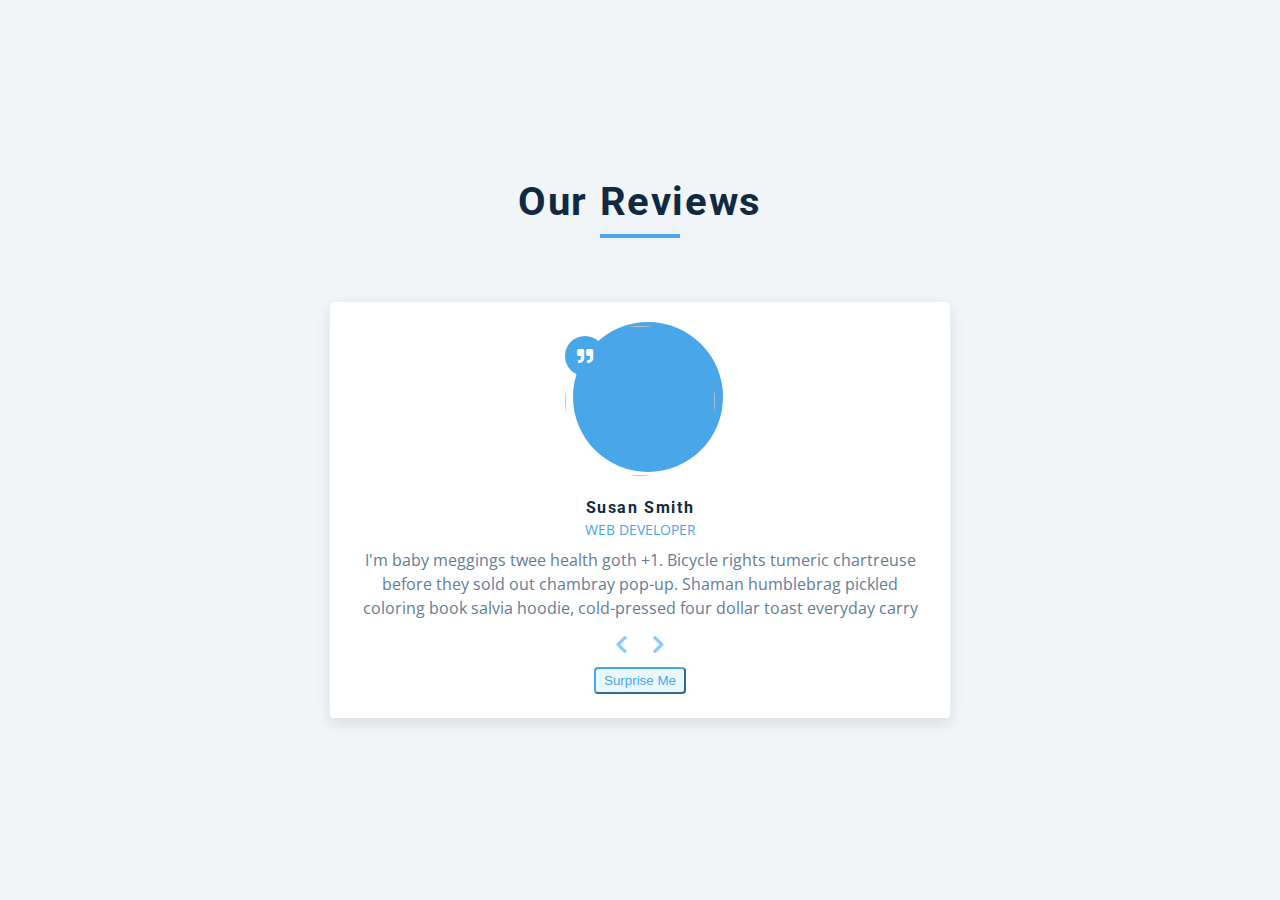
==== 03-reviews/final/index.html @ 078c7f58 "basic projects" ====
<!DOCTYPE html>
<html lang="en">
  <head>
    <meta charset="UTF-8" />
    <meta name="viewport" content="width=device-width, initial-scale=1.0" />
    <title>Starter</title>
    <!-- font-awesome -->
    <link
      rel="stylesheet"
      href="https://cdnjs.cloudflare.com/ajax/libs/font-awesome/5.14.0/css/all.min.css"
    />

    <!-- styles -->
    <link rel="stylesheet" href="styles.css" />
  </head>
  <body>
    <main>
      <section class="container">
        <!-- title -->
        <div class="title">
          <h2>our reviews</h2>
          <div class="underline"></div>
        </div>
        <!-- review -->
        <article class="review">
          <div class="img-container">
            <img src="person-1.jpeg" id="person-img" alt="" />
          </div>
          <h4 id="author">sara jones</h4>
          <p id="job">ux designer</p>
          <p id="info">
            Lorem ipsum dolor sit amet consectetur adipisicing elit. Iusto
            asperiores debitis incidunt, eius earum ipsam cupiditate libero?
            Iste, doloremque nihil?
          </p>
          <!-- prev next buttons-->
          <div class="button-container">
            <button class="prev-btn">
              <i class="fas fa-chevron-left"></i>
            </button>
            <button class="next-btn">
              <i class="fas fa-chevron-right"></i>
            </button>
          </div>
          <!-- random button -->
          <button class="random-btn">surprise me</button>
        </article>
      </section>
    </main>
    <!-- javascript -->
    <script src="app.js"></script>
  </body>
</html>
---- 03-reviews/final/styles.css ----
/*
=============== 
Fonts
===============
*/
@import url("https://fonts.googleapis.com/css?family=Open+Sans|Roboto:400,700&display=swap");

/*
=============== 
Variables
===============
*/

:root {
  /* dark shades of primary color*/
  --clr-primary-1: hsl(205, 86%, 17%);
  --clr-primary-2: hsl(205, 77%, 27%);
  --clr-primary-3: hsl(205, 72%, 37%);
  --clr-primary-4: hsl(205, 63%, 48%);
  /* primary/main color */
  --clr-primary-5: hsl(205, 78%, 60%);
  /* lighter shades of primary color */
  --clr-primary-6: hsl(205, 89%, 70%);
  --clr-primary-7: hsl(205, 90%, 76%);
  --clr-primary-8: hsl(205, 86%, 81%);
  --clr-primary-9: hsl(205, 90%, 88%);
  --clr-primary-10: hsl(205, 100%, 96%);
  /* darkest grey - used for headings */
  --clr-grey-1: hsl(209, 61%, 16%);
  --clr-grey-2: hsl(211, 39%, 23%);
  --clr-grey-3: hsl(209, 34%, 30%);
  --clr-grey-4: hsl(209, 28%, 39%);
  /* grey used for paragraphs */
  --clr-grey-5: hsl(210, 22%, 49%);
  --clr-grey-6: hsl(209, 23%, 60%);
  --clr-grey-7: hsl(211, 27%, 70%);
  --clr-grey-8: hsl(210, 31%, 80%);
  --clr-grey-9: hsl(212, 33%, 89%);
  --clr-grey-10: hsl(210, 36%, 96%);
  --clr-white: #fff;
  --clr-red-dark: hsl(360, 67%, 44%);
  --clr-red-light: hsl(360, 71%, 66%);
  --clr-green-dark: hsl(125, 67%, 44%);
  --clr-green-light: hsl(125, 71%, 66%);
  --clr-black: #222;
  --ff-primary: "Roboto", sans-serif;
  --ff-secondary: "Open Sans", sans-serif;
  --transition: all 0.3s linear;
  --spacing: 0.1rem;
  --radius: 0.25rem;
  --light-shadow: 0 5px 15px rgba(0, 0, 0, 0.1);
  --dark-shadow: 0 5px 15px rgba(0, 0, 0, 0.2);
  --max-width: 1170px;
  --fixed-width: 620px;
}
/*
=============== 
Global Styles
===============
*/

*,
::after,
::before {
  margin: 0;
  padding: 0;
  box-sizing: border-box;
}
body {
  font-family: var(--ff-secondary);
  background: var(--clr-grey-10);
  color: var(--clr-grey-1);
  line-height: 1.5;
  font-size: 0.875rem;
}
ul {
  list-style-type: none;
}
a {
  text-decoration: none;
}
h1,
h2,
h3,
h4 {
  letter-spacing: var(--spacing);
  text-transform: capitalize;
  line-height: 1.25;
  margin-bottom: 0.75rem;
  font-family: var(--ff-primary);
}
h1 {
  font-size: 3rem;
}
h2 {
  font-size: 2rem;
}
h3 {
  font-size: 1.25rem;
}
h4 {
  font-size: 0.875rem;
}
p {
  margin-bottom: 1.25rem;
  color: var(--clr-grey-5);
}
@media screen and (min-width: 800px) {
  h1 {
    font-size: 4rem;
  }
  h2 {
    font-size: 2.5rem;
  }
  h3 {
    font-size: 1.75rem;
  }
  h4 {
    font-size: 1rem;
  }
  body {
    font-size: 1rem;
  }
  h1,
  h2,
  h3,
  h4 {
    line-height: 1;
  }
}
/*  global classes */

/* section */
.section {
  padding: 5rem 0;
}

.section-center {
  width: 90vw;
  margin: 0 auto;
  max-width: 1170px;
}
@media screen and (min-width: 992px) {
  .section-center {
    width: 95vw;
  }
}
main {
  min-height: 100vh;
  display: grid;
  place-items: center;
}

/*
=============== 
Reviews
===============
*/
main {
  min-height: 100vh;
  display: grid;
  place-items: center;
}
.title {
  text-align: center;
  margin-bottom: 4rem;
}
.underline {
  height: 0.25rem;
  width: 5rem;
  background: var(--clr-primary-5);
  margin-left: auto;
  margin-right: auto;
}
.container {
  width: 80vw;
  max-width: var(--fixed-width);
}
.review {
  background: var(--clr-white);
  padding: 1.5rem 2rem;
  border-radius: var(--radius);
  box-shadow: var(--light-shadow);
  transition: var(--transition);
  text-align: center;
}
.review:hover {
  box-shadow: var(--dark-shadow);
}
.img-container {
  position: relative;
  width: 150px;
  height: 150px;
  border-radius: 50%;
  margin: 0 auto;
  margin-bottom: 1.5rem;
}
#person-img {
  width: 100%;
  display: block;
  height: 100%;
  object-fit: cover;
  border-radius: 50%;
  position: relative;
}
.img-container::after {
  font-family: "Font Awesome 5 Free";
  font-weight: 900;
  content: "\f10e";
  position: absolute;
  top: 0;
  left: 0;
  width: 2.5rem;
  height: 2.5rem;
  display: grid;
  place-items: center;
  border-radius: 50%;
  transform: translateY(25%);
  background: var(--clr-primary-5);
  color: var(--clr-white);
}
.img-container::before {
  content: "";
  width: 100%;
  height: 100%;
  background: var(--clr-primary-5);
  position: absolute;
  top: -0.25rem;
  right: -0.5rem;
  border-radius: 50%;
}
#author {
  margin-bottom: 0.25rem;
}
#job {
  margin-bottom: 0.5rem;
  text-transform: uppercase;
  color: var(--clr-primary-5);
  font-size: 0.85rem;
}
#info {
  margin-bottom: 0.75rem;
}
.prev-btn,
.next-btn {
  color: var(--clr-primary-7);
  font-size: 1.25rem;
  background: transparent;
  border-color: transparent;
  margin: 0 0.5rem;
  transition: var(--transition);
  cursor: pointer;
}
.prev-btn:hover,
.next-btn:hover {
  color: var(--clr-primary-5);
}
.random-btn {
  margin-top: 0.5rem;
  background: var(--clr-primary-10);
  color: var(--clr-primary-5);
  padding: 0.25rem 0.5rem;
  text-transform: capitalize;
  border-radius: var(--radius);
  transition: var(--transition);
  border-color: var(--clr-primary-5);
  cursor: pointer;
}
.random-btn:hover {
  background: var(--clr-primary-5);
  color: var(--clr-primary-1);
}
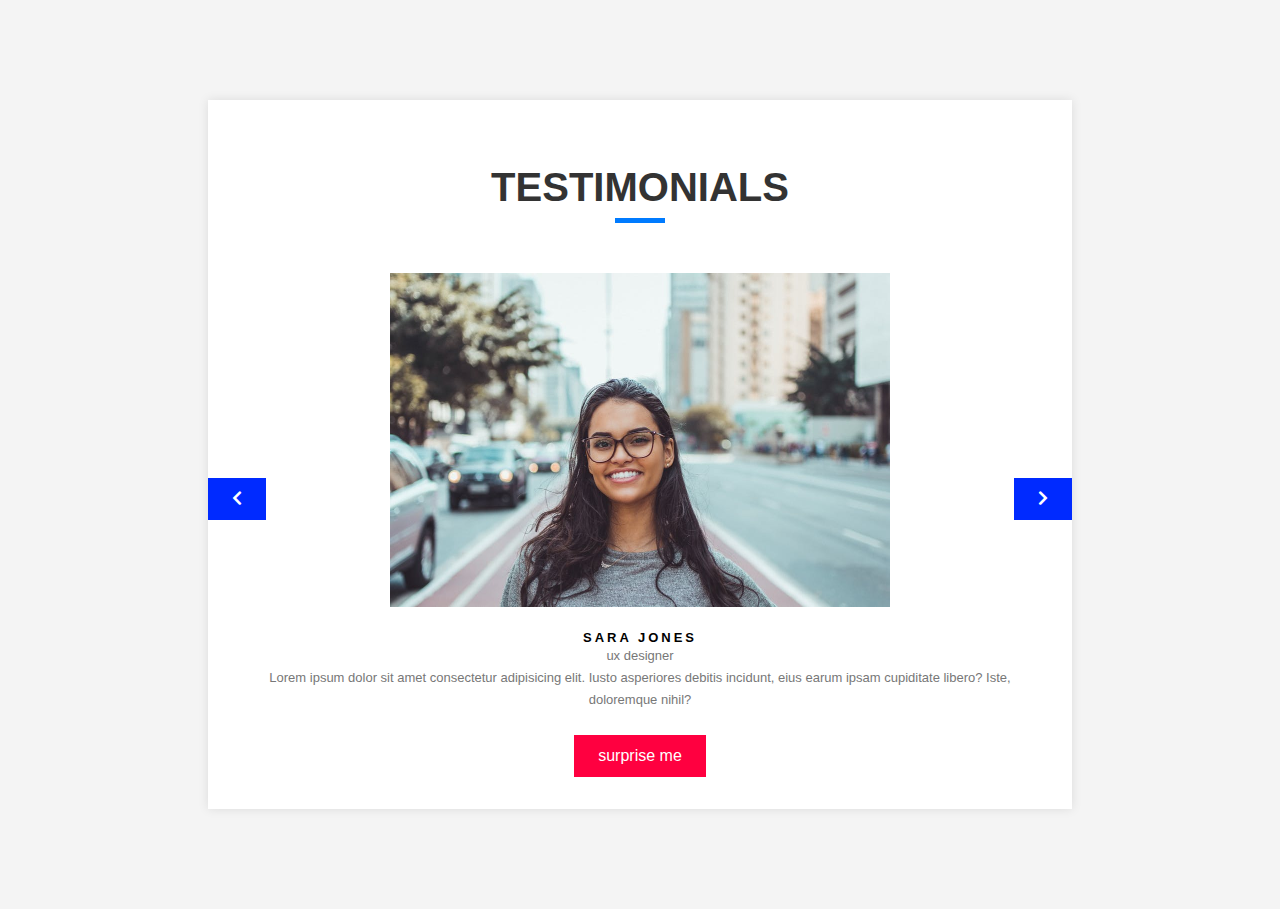
==== commit 7b737608: "bulp" ====
--- a/03-reviews/final/index.html
+++ b/03-reviews/final/index.html
@@ -1,53 +1,53 @@
 <!DOCTYPE html>
 <html lang="en">
-  <head>
-    <meta charset="UTF-8" />
-    <meta name="viewport" content="width=device-width, initial-scale=1.0" />
-    <title>Starter</title>
-    <!-- font-awesome -->
-    <link
-      rel="stylesheet"
-      href="https://cdnjs.cloudflare.com/ajax/libs/font-awesome/5.14.0/css/all.min.css"
-    />
 
-    <!-- styles -->
-    <link rel="stylesheet" href="styles.css" />
-  </head>
-  <body>
-    <main>
-      <section class="container">
-        <!-- title -->
-        <div class="title">
-          <h2>our reviews</h2>
-          <div class="underline"></div>
+<head>
+  <meta charset="UTF-8" />
+  <meta name="viewport" content="width=device-width, initial-scale=1.0" />
+  <title>Starter</title>
+  <!-- font-awesome -->
+  <link rel="stylesheet" href="https://cdnjs.cloudflare.com/ajax/libs/font-awesome/5.14.0/css/all.min.css" />
+
+  <!-- styles -->
+  <link rel="stylesheet" href="styles.css" />
+</head>
+
+<body>
+  <main>
+    <section class="container">
+      <!-- title -->
+      <div class="title">
+        <h2>Testimonials</h2>
+        <div class="underline"></div>
+      </div>
+      <!-- review -->
+      <article class="review">
+        <div class="img-container">
+          <img src="person-1.jpeg" id="person-img" alt="" />
         </div>
-        <!-- review -->
-        <article class="review">
-          <div class="img-container">
-            <img src="person-1.jpeg" id="person-img" alt="" />
-          </div>
-          <h4 id="author">sara jones</h4>
-          <p id="job">ux designer</p>
-          <p id="info">
-            Lorem ipsum dolor sit amet consectetur adipisicing elit. Iusto
-            asperiores debitis incidunt, eius earum ipsam cupiditate libero?
-            Iste, doloremque nihil?
-          </p>
-          <!-- prev next buttons-->
-          <div class="button-container">
-            <button class="prev-btn">
-              <i class="fas fa-chevron-left"></i>
-            </button>
-            <button class="next-btn">
-              <i class="fas fa-chevron-right"></i>
-            </button>
-          </div>
-          <!-- random button -->
-          <button class="random-btn">surprise me</button>
-        </article>
-      </section>
-    </main>
-    <!-- javascript -->
-    <script src="app.js"></script>
-  </body>
-</html>
+        <h4 id="author">sara jones</h4>
+        <p id="job">ux designer</p>
+        <p id="info">
+          Lorem ipsum dolor sit amet consectetur adipisicing elit. Iusto
+          asperiores debitis incidunt, eius earum ipsam cupiditate libero?
+          Iste, doloremque nihil?
+        </p>
+        <!-- prev next buttons-->
+        <div class="button-container">
+          <button class="prev-btn">
+            <i class="fas fa-chevron-left"></i>
+          </button>
+          <button class="next-btn">
+            <i class="fas fa-chevron-right"></i>
+          </button>
+        </div>
+        <!-- random button -->
+        <button class="random-btn">surprise me</button>
+      </article>
+    </section>
+  </main>
+  <!-- javascript -->
+  <script src="app.js"></script>
+</body>
+
+</html>--- a/03-reviews/final/styles.css
+++ b/03-reviews/final/styles.css
@@ -1,272 +1,118 @@
-/*
-=============== 
-Fonts
-===============
-*/
-@import url("https://fonts.googleapis.com/css?family=Open+Sans|Roboto:400,700&display=swap");
-
-/*
-=============== 
-Variables
-===============
-*/
-
-:root {
-  /* dark shades of primary color*/
-  --clr-primary-1: hsl(205, 86%, 17%);
-  --clr-primary-2: hsl(205, 77%, 27%);
-  --clr-primary-3: hsl(205, 72%, 37%);
-  --clr-primary-4: hsl(205, 63%, 48%);
-  /* primary/main color */
-  --clr-primary-5: hsl(205, 78%, 60%);
-  /* lighter shades of primary color */
-  --clr-primary-6: hsl(205, 89%, 70%);
-  --clr-primary-7: hsl(205, 90%, 76%);
-  --clr-primary-8: hsl(205, 86%, 81%);
-  --clr-primary-9: hsl(205, 90%, 88%);
-  --clr-primary-10: hsl(205, 100%, 96%);
-  /* darkest grey - used for headings */
-  --clr-grey-1: hsl(209, 61%, 16%);
-  --clr-grey-2: hsl(211, 39%, 23%);
-  --clr-grey-3: hsl(209, 34%, 30%);
-  --clr-grey-4: hsl(209, 28%, 39%);
-  /* grey used for paragraphs */
-  --clr-grey-5: hsl(210, 22%, 49%);
-  --clr-grey-6: hsl(209, 23%, 60%);
-  --clr-grey-7: hsl(211, 27%, 70%);
-  --clr-grey-8: hsl(210, 31%, 80%);
-  --clr-grey-9: hsl(212, 33%, 89%);
-  --clr-grey-10: hsl(210, 36%, 96%);
-  --clr-white: #fff;
-  --clr-red-dark: hsl(360, 67%, 44%);
-  --clr-red-light: hsl(360, 71%, 66%);
-  --clr-green-dark: hsl(125, 67%, 44%);
-  --clr-green-light: hsl(125, 71%, 66%);
-  --clr-black: #222;
-  --ff-primary: "Roboto", sans-serif;
-  --ff-secondary: "Open Sans", sans-serif;
-  --transition: all 0.3s linear;
-  --spacing: 0.1rem;
-  --radius: 0.25rem;
-  --light-shadow: 0 5px 15px rgba(0, 0, 0, 0.1);
-  --dark-shadow: 0 5px 15px rgba(0, 0, 0, 0.2);
-  --max-width: 1170px;
-  --fixed-width: 620px;
-}
-/*
-=============== 
-Global Styles
-===============
-*/
-
-*,
-::after,
-::before {
+/* General styles */
+body {
+  font-family: Arial, sans-serif;
   margin: 0;
   padding: 0;
-  box-sizing: border-box;
+  background-color: #f4f4f4;
+  font-size: 13px;
+ }
+ 
+ .container {
+  max-width: 800px;
+  margin: 100px auto ;
+  padding: 2rem;
+  background-color: #ffffff;
+  box-shadow: 0 0 10px rgba(0, 0, 0, 0.1);
+  position: relative;
+ }
+ 
+#author {
+  text-transform: uppercase;
+  letter-spacing: 3px;
+  font-weight: 900;
+  text-align: center;
+  padding: 0;
+  margin: 0;
+} 
+
+#job, #info {
+  margin: 0;
+  padding: 0;
+  line-height: 22px;
 }
-body {
-  font-family: var(--ff-secondary);
-  background: var(--clr-grey-10);
-  color: var(--clr-grey-1);
-  line-height: 1.5;
-  font-size: 0.875rem;
-}
-ul {
-  list-style-type: none;
-}
-a {
-  text-decoration: none;
-}
-h1,
-h2,
-h3,
-h4 {
-  letter-spacing: var(--spacing);
-  text-transform: capitalize;
-  line-height: 1.25;
-  margin-bottom: 0.75rem;
-  font-family: var(--ff-primary);
-}
-h1 {
-  font-size: 3rem;
-}
-h2 {
-  font-size: 2rem;
-}
-h3 {
-  font-size: 1.25rem;
-}
-h4 {
-  font-size: 0.875rem;
-}
-p {
-  margin-bottom: 1.25rem;
-  color: var(--clr-grey-5);
-}
-@media screen and (min-width: 800px) {
-  h1 {
-    font-size: 4rem;
-  }
-  h2 {
-    font-size: 2.5rem;
-  }
-  h3 {
-    font-size: 1.75rem;
-  }
-  h4 {
-    font-size: 1rem;
-  }
-  body {
-    font-size: 1rem;
-  }
-  h1,
-  h2,
-  h3,
-  h4 {
-    line-height: 1;
-  }
-}
-/*  global classes */
+ 
 
-/* section */
-.section {
-  padding: 5rem 0;
+article {
+  text-align: center;
 }
 
-.section-center {
-  width: 90vw;
+ /* Title styles */
+ .title {
+  text-align: center;
+
+    text-align: center;
+    margin: 0 0 50px 0;
+    text-transform: uppercase;
+      text-transform: uppercase;
+
+
+ }
+ 
+ .title h2 {
+  font-size: 2.5rem;
+  margin-bottom: 0.5rem;
+  color: #333333;
+  text-transform: uppercase;
+ }
+ 
+ .underline {
+  width: 50px;
+  height: 5px;
+  background-color: #007BFF;
   margin: 0 auto;
-  max-width: 1170px;
-}
-@media screen and (min-width: 992px) {
-  .section-center {
-    width: 95vw;
-  }
-}
-main {
-  min-height: 100vh;
-  display: grid;
-  place-items: center;
+ }
+ 
+ /* Button styles */
+button {
+  display: inline-block;
+  text-align: center;
+  background-color: #002aff;
+  color: #ffffff;
+  padding: 0.75rem 1.5rem;
+  font-size: 1rem;
+  text-decoration: none;
+  margin-top: 1.5rem;
+  transition: background-color 0.3s;
+  border: 0;
+ }
+ 
+ button:hover {
+  background-color: #ff0040;
+ }
+ 
+ /* Paragraph styles */
+p {
+  line-height: 1.6;
+  margin-bottom: 1.5rem;
+  color: #777777;
+ }
+
+
+ .img-container img {
+  width: 100%;
+  max-width: 100%;
+  overflow: hidden;
+  max-height: 500px;
+  max-width: 500px;
+  padding: 0 0 20px 0;
 }
 
-/*
-=============== 
-Reviews
-===============
-*/
-main {
-  min-height: 100vh;
-  display: grid;
-  place-items: center;
+.prev-btn {
+  float: left;
 }
-.title {
-  text-align: center;
-  margin-bottom: 4rem;
+.next-btn {
+  float: right;
 }
-.underline {
-  height: 0.25rem;
-  width: 5rem;
-  background: var(--clr-primary-5);
-  margin-left: auto;
-  margin-right: auto;
+
+.random-btn {
+  background-color: #ff0040;
 }
-.container {
-  width: 80vw;
-  max-width: var(--fixed-width);
+
+.button-container {
+  position: absolute;
+  top: 50%;
+  width: 100%;
+   left: 0;
+
 }
-.review {
-  background: var(--clr-white);
-  padding: 1.5rem 2rem;
-  border-radius: var(--radius);
-  box-shadow: var(--light-shadow);
-  transition: var(--transition);
-  text-align: center;
-}
-.review:hover {
-  box-shadow: var(--dark-shadow);
-}
-.img-container {
-  position: relative;
-  width: 150px;
-  height: 150px;
-  border-radius: 50%;
-  margin: 0 auto;
-  margin-bottom: 1.5rem;
-}
-#person-img {
-  width: 100%;
-  display: block;
-  height: 100%;
-  object-fit: cover;
-  border-radius: 50%;
-  position: relative;
-}
-.img-container::after {
-  font-family: "Font Awesome 5 Free";
-  font-weight: 900;
-  content: "\f10e";
-  position: absolute;
-  top: 0;
-  left: 0;
-  width: 2.5rem;
-  height: 2.5rem;
-  display: grid;
-  place-items: center;
-  border-radius: 50%;
-  transform: translateY(25%);
-  background: var(--clr-primary-5);
-  color: var(--clr-white);
-}
-.img-container::before {
-  content: "";
-  width: 100%;
-  height: 100%;
-  background: var(--clr-primary-5);
-  position: absolute;
-  top: -0.25rem;
-  right: -0.5rem;
-  border-radius: 50%;
-}
-#author {
-  margin-bottom: 0.25rem;
-}
-#job {
-  margin-bottom: 0.5rem;
-  text-transform: uppercase;
-  color: var(--clr-primary-5);
-  font-size: 0.85rem;
-}
-#info {
-  margin-bottom: 0.75rem;
-}
-.prev-btn,
-.next-btn {
-  color: var(--clr-primary-7);
-  font-size: 1.25rem;
-  background: transparent;
-  border-color: transparent;
-  margin: 0 0.5rem;
-  transition: var(--transition);
-  cursor: pointer;
-}
-.prev-btn:hover,
-.next-btn:hover {
-  color: var(--clr-primary-5);
-}
-.random-btn {
-  margin-top: 0.5rem;
-  background: var(--clr-primary-10);
-  color: var(--clr-primary-5);
-  padding: 0.25rem 0.5rem;
-  text-transform: capitalize;
-  border-radius: var(--radius);
-  transition: var(--transition);
-  border-color: var(--clr-primary-5);
-  cursor: pointer;
-}
-.random-btn:hover {
-  background: var(--clr-primary-5);
-  color: var(--clr-primary-1);
-}
+
